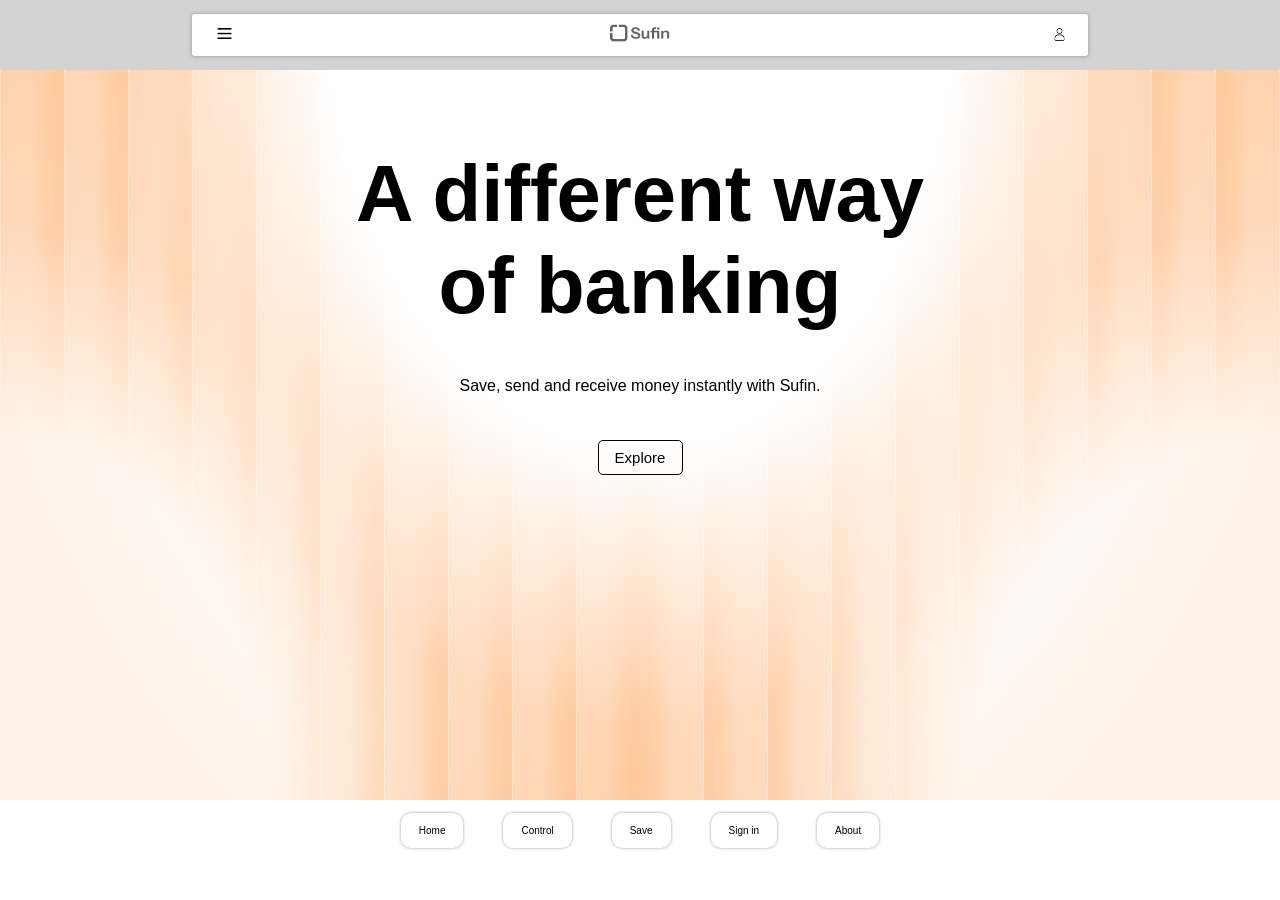
==== src/index.html @ 873b260a "hero -> index" ====
<!DOCTYPE html>
<html lang="en">
<head>
    <meta charset="UTF-8">
    <meta name="viewport" content="width=device-width, initial-scale=1.0">
    <title>Sufin</title>

    <!-- CSS Styles -->
    <!-- index CSS -->
    <link rel="stylesheet" href="./styles/index.css">
    <!-- General -->
    <link rel="stylesheet" href="./styles/general.css">
    <!-- text -->
    <link rel="stylesheet" href="./styles/text.css">
    <!-- Header -->
    <link rel="stylesheet" href="./styles/header.css">
    <!-- Footer -->
    <link rel="stylesheet" href="./styles/footer.css">

</head>
    <body>
        <header>
            <nav class="nav-container hero-header">
                <div class="menu">
                    <button class="hamb-icon-btn"><img class="hamb-icon" src="./static/images/icons/header/navigation_15032731.png" alt="Menu icon"></button>
                    <!-- Dropdown header -->
                    <div class="header-dropdown">
                        <button class="links-container redirect-controlPage">
                            <img src="./static/images/icons/header/control_11414565.png" alt="icon">
                            <div>Control</div>
                        </button>
                        <button class="links-container redirect-savePage">
                            <img src="./static/images/icons/header/piggy-bank_2543386.png" alt="icon">
                            <div>Save</div>
                        </button>
                        <!-- Buttons not available yet. -->
                        <!-- <button class="links-container redirect-securityPage">
                            <img src="./static/images/icons/header/secure_10108414.png" alt="icon">
                            <div>Security</div>
                        </button>
                        <button class="links-container redirect-purposePage">
                            <img src="./static/images/icons/header/target_413707.png" alt="icon">
                            <div>Purpose</div> 
                        </button> -->
                        <button class="links-container redirect-aboutPage">
                            <img src="./static/images/icons/header/sign_13604031.png" alt="icon">
                            <div>About</div>
                        </button>
                    </div>
                </div>
                <a href="./index.html"><img class="logo" src="./static/images/logo/Grey.png" alt="logo"></a>
                <div class="nav-bar">
                    <a href="./sign-in.html"><img class="sign-in-icon" src="./static/images/icons/header/user(1).png"></a>
                </div>
            </nav>
        </header>

        <section class="hero-container">
            <div class="hero-background-left"></div>
            <div class="hero-background-right"></div>
            <div class="hero-content">
                <div class="instrument-sans-semibold hero-title">A different way of banking</div>
                <p class="inter-medium hero-text">Save, send and receive money instantly with Sufin.</p>
                <button class="hero-btn inter-medium">Explore</button>
            </div>
        </section>

        <footer>
            <section class="footer footer-hero">
                <button class="footer-home">Home</button>
                <button class="footer-control">Control</button>
                <button class="footer-save">Save</button>
                <button class="footer-sign-in">Sign in</button>
                <button class="footer-about">About</button>
            </section>
        </footer>
        
        <!-- JavaScript -->
        <!-- Hero - (Explore button) -->
        <script src="./scripts/index.js"></script>
        <!-- Header - Dropdown -->
        <script src="./scripts/header.js"></script>
        <!-- Footer - Buttons -->
        <script src="./scripts/footer.js"></script>

    </body>
</html>
---- src/styles/index.css ----
.hero-container {
    height: 800px;
    width: 100%;
    position: relative;
}

.hero-background-left {
  left: 0;
  height: 100%;
  width: 50%;
  object-fit: cover;
  object-position: center 20%;
  position: absolute;
  z-index: 10;
  background: radial-gradient(700px 1000px at top right, white 45%, rgba(255, 215, 183, 0.1), rgba(255, 137, 41,0.1)) ,
  radial-gradient(600px 800px at bottom left, white 45%, rgba(255, 215, 183, 0.1), rgba(255, 137, 41,0.1)),
  repeating-linear-gradient(to right, rgb(255, 255, 255) 0% 0.03%,rgba(255, 137, 41, 0.28) 0.15%  4.5%, rgba(255, 137, 41, 0.4) 9% 10%);
}

.hero-background-right {
  right: 0;
  height: 100%;
  width: 50%;
  object-fit: cover;
  object-position: center 20%;
  position: absolute;
  z-index: 10;
  background: radial-gradient(700px 1000px at top left, white 45%, rgba(255, 215, 183, 0.1), rgba(255, 137, 41,0.1)),
  radial-gradient(700px 800px at bottom right, white 45%, rgba(255, 215, 183, 0.1), rgba(255, 137, 41,0.1)),
  repeating-linear-gradient(to left, rgb(255, 255, 255) 0% 0.03%,rgba(255, 137, 41, 0.28) 0.15%  4.5%, rgba(255, 137, 41, 0.4) 9% 10%);
}

.hero-content {
    position: relative;
    z-index: 95;
    width: 100%;
    height: 100%;
    display: flex;
    flex-direction: column;
    box-sizing: border-box;
    justify-content: flex-start;
    align-items: center;
}

.hero-title {
    margin-top: 150px;
    text-align: center;
    font-size: 84px;
    width: clamp(500px, 50vw,700px);
    color: rgb(0, 0, 0);
    margin-bottom: 45px;
}

@media screen and (min-width: 490px) and (max-width: 720px) {
  .hero-title {
    width: 430px;
  }
}

@media screen and (min-width: 394px) and (max-width: 490px) {
  .hero-title {
    width: 400px;
  }
}

@media screen and (min-width: 24.625rem) and (max-width: 87.5rem) {
  .hero-title {
    font-size: clamp(3rem, calc(3rem + (5.25 - 3) * ((100vw - 24.625rem)/(87.5 - 24.625))), 5.25rem);

    margin-top: clamp(130px, calc(130px + (150 - 130) * ((100vw - 360px) / (1400 - 360))), 150px);
  }
}

@media screen and (max-width: 394px) {
  .hero-title {
    width: 90%;
    font-size: 48px;
    margin-top: 130px;
  }
}


.hero-text {
    font-size: 1rem;
    color: black;
    width: 90%;
    margin-inline: 20px;
    text-align: center;
}

@media screen and (min-width: 330px) and (max-width: 1000px) {
  .hero-text {
    width: 300px;
  }
}

@media screen and (max-width: 330px) {
  .hero-text {
    width: 90%;
  }
}

.hero-btn {
    margin-top: 45px;
    border: none;
    background-color: transparent;
    padding: 8px 10px;
    width: 85px;
    border-radius: 5px;
    color: black;
    border: 1px solid black;
    transition: transform 0.15s;
}

.hero-btn:hover {
    transform: scale(1.1);
}
---- src/styles/general.css ----
/* GENERAL.CSS */


:root {
    /* Font-size for titles and text */
    /* Min and Max window's dimension/ */
    --min-v: 20rem;
    --max-v: 89.4rem;

    /* Titles */
    --min-title-size: 2rem;
    --max-title-size: 3.5rem;
    
    /* Paragraphs */
    --min-text-size: 1.1rem;
    --max-text-size: 1.25rem;

    /* Preferred value */
    --preferred-title-v: clamp(2rem, calc( 2rem + (3.5 - 2) * ((100vw - 20rem)/(89.4 - 20))), 3.5rem);
    --preferred-text-v: clamp(1.1rem, calc( 1.1rem + (1.25 - 1.1) * ((100vw - 20rem)/(89.4 - 20))), 1.25rem);

    /* Margin top */
    /* Min and Max margin's values */
    --min-margin-v: 3rem;
    --max-margin-v: 5rem;

    --margin-top-title: clamp(3rem, calc( 3rem + (5 - 3) * ((100vw - 20rem)/(89.4 - 20))), 5rem);
    --margin-bottom-text: clamp(2.1875rem, calc( 2.1875rem + (4.375 - 2.1875) * ((100vw - 20rem)/(89.4 - 20))), 4.375rem);
}


* {
    margin: 0;
    padding: 0;
}

button {
    font-size: 15px;
}
---- src/styles/text.css ----
/* Fonts */

/* Instrument Sans */

.instrument-sans-semibold {
  font-family: "Instrument Sans", sans-serif;
  font-optical-sizing: auto;
  font-weight: 600;
  font-style: normal;
  font-variation-settings: "wdth" 100;
}

/* Inter */

.inter-medium {
  font-family: "Inter", sans-serif;
  font-optical-sizing: auto;
  font-weight: 450;
  font-style: normal;
}

.inter-normal {
  font-family: "Inter", sans-serif;
  font-optical-sizing: auto;
  font-weight: 400;
  font-style: normal;
}

/* text */

h1 {
    font-family: instrument Sans, arial;
    font-size: 70px;
}

p {
    font-family: inter, arial;
    font-size: 18px;
}

h2 {
    font-family: inter, arial;
    font-size: 15px;
}

.title-desktop {
 font-size: 70px;
}
---- src/styles/header.css ----
header {
    background-color: lightgray;
    height: 70px;
    position: fixed;
    top: 0;
    left: 0;
    right: 0;
    display: flex;
    justify-content: center;
    align-items: center;
    z-index: 100;
}

.nav-container {
    width: 70%;
    height: 60%;
    background-color: white;
    border-radius: 3px;
    display: flex;
    justify-content: center;
    align-items: center;
    padding: 0px 20px;
    box-sizing: border-box;
}

.hero-header {
    box-shadow: 0px 0px 4px rgba(0, 0, 0, 0.3);
}

.menu {
    flex: 1;
    position: relative;
}

.hamb-icon {
    height: 25px;
    width: 25px;
    object-fit: cover;
    cursor: pointer;
    background-color: none;
}

.hamb-icon-btn {
    border: none;
    background-color: transparent;
}

.header-dropdown {
    background-color: white;
    display: none;
    box-sizing: border-box;
    flex-direction: column;
    position: absolute;
    bottom: -80px;
    left: 5px;
    border-radius: 4px;
    box-shadow: 0px 0px 7px rgba(0, 0, 0, 0.3);
    padding: 5px;
}

header button {
    font-family: instrument sans, arial; 
    font-size: 10.5px;
    border: none;
    background-color: transparent;
    color: rgb(56, 56, 56);
}

button div {
    margin-left: 2px;
}

.links-container img {
    height: 13px;
    width: 13px;
    object-fit: cover;
    vertical-align: top;
    margin-right: 6px;
}

.sign-in-icon {
    height: 17px;
    width: 17px;
    object-fit: cover;
    vertical-align: top;
}

.links-container {
    border-radius: 4px;
    padding-left: 8px;
    padding-block: 6px;
    padding-right: 20px;
    display: flex;
    align-items: center;
}

.links-container * {
    pointer-events: none;
}

.links-container:hover {
    background-color: rgb(225, 225, 225);
}

.logo {
    height: 40px;
    width: 60px;
    object-fit: contain;
    margin: 0px 20px;
}

.nav-bar {
    height: 20px;
    flex: 1;
    display: inline-flex;
    justify-content: flex-end;
    align-items: center;
}

.nav-bar *:hover {
    text-decoration: underline;
}
---- src/styles/footer.css ----
body {
    min-height: 100dvh;
    display: flex;
    flex-direction: column;
    align-items: center;
}

footer {
    display: flex;
    justify-content: center;
    height: 50px;
    align-items: center;
    width: 100%;
}

.footer {
    display: flex;
    height: 90%;
    width: 100%;
    background-color: transparent;
    justify-content: center;
    font-family: inter arial;
    align-items: center;
    box-sizing: border-box;
    padding-inline: 10px;
    flex-wrap: wrap;
}

.footer button {
    background-color: transparent;
    font-family: inter, arial;
    font-size: 10px;
    display: flex;
    align-items: center;
    justify-content: center;
    padding: 12px 18px;
    text-align: center;
    box-shadow: 0 0 3px rgba(0, 0, 0, 0.4);
    color: rgb(0, 0, 0);
    border: none;
    margin-inline: 20px;
    border-radius: 10px;
    transition: 
    margin-inline,
    padding-inline,
     0.15s;
    margin-block: 10px;
}


footer *:not(.footer):hover {
    margin-inline: 14px;
    padding-inline: 24px;
    box-shadow: 0 0 6px rgba(0, 0, 0, 0.1);
}
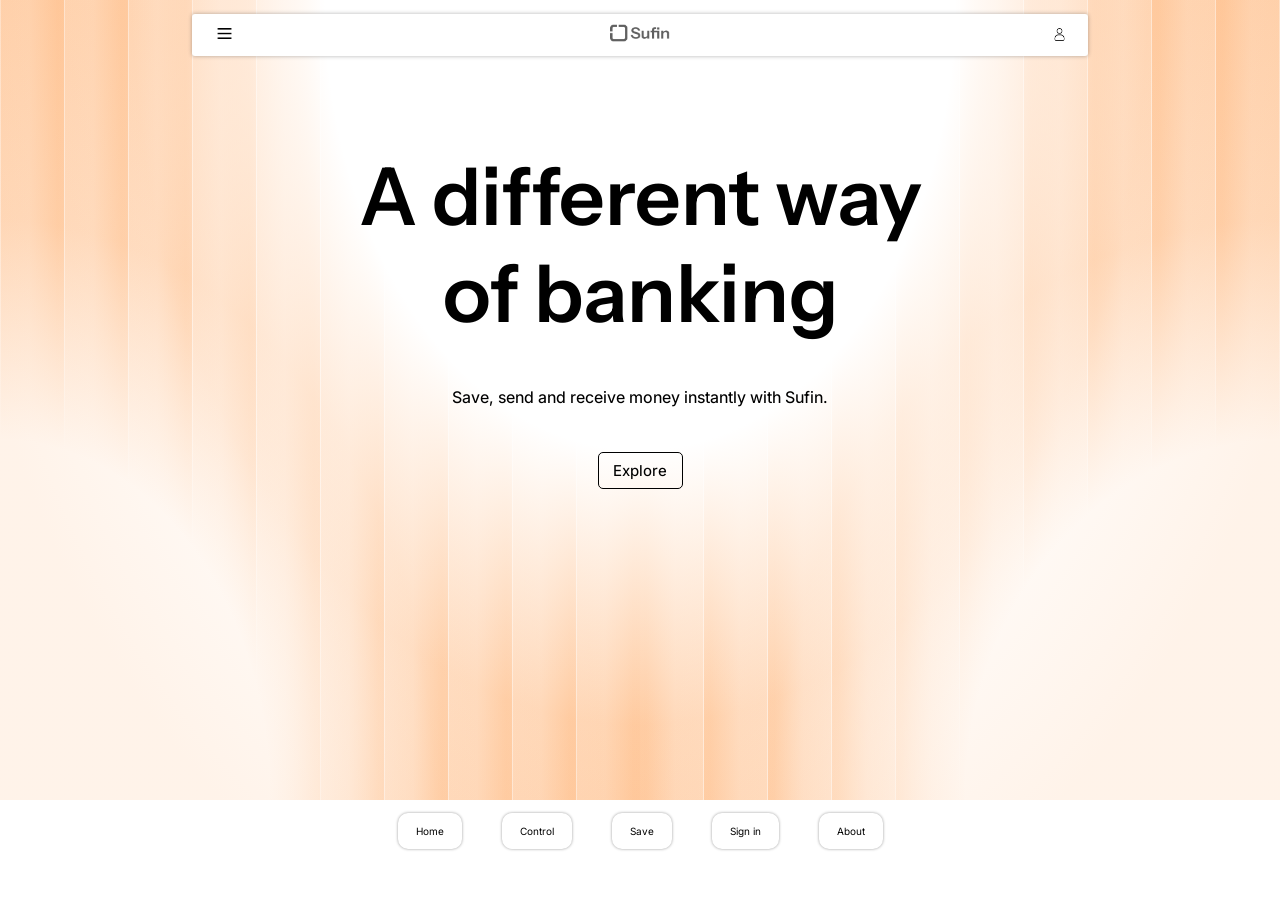
==== commit eeccece9: "Done!" ====
--- a/src/index.html
+++ b/src/index.html
@@ -16,6 +16,13 @@
     <link rel="stylesheet" href="./styles/header.css">
     <!-- Footer -->
     <link rel="stylesheet" href="./styles/footer.css">
+    <!-- Flavicon -->
+    <link rel="icon" type="image/png" href="./static/images/icons/Flavicon.png">
+
+    <!-- Fonts -->
+    <link rel="preconnect" href="https://fonts.googleapis.com">
+    <link rel="preconnect" href="https://fonts.gstatic.com" crossorigin>
+    <link href="https://fonts.googleapis.com/css2?family=Instrument+Sans:ital,wght@0,400..700;1,400..700&family=Inter:ital,opsz,wght@0,14..32,100..900;1,14..32,100..900&family=Roboto:ital,wght@0,100..900;1,100..900&family=Source+Sans+3:ital,wght@0,200..900;1,200..900&display=swap" rel="stylesheet">
 
 </head>
     <body>
@@ -27,35 +34,35 @@
                     <div class="header-dropdown">
                         <button class="links-container redirect-controlPage">
                             <img src="./static/images/icons/header/control_11414565.png" alt="icon">
-                            <div>Control</div>
+                            Control
                         </button>
                         <button class="links-container redirect-savePage">
                             <img src="./static/images/icons/header/piggy-bank_2543386.png" alt="icon">
-                            <div>Save</div>
+                            Save
                         </button>
                         <!-- Buttons not available yet. -->
                         <!-- <button class="links-container redirect-securityPage">
                             <img src="./static/images/icons/header/secure_10108414.png" alt="icon">
-                            <div>Security</div>
+                            Security
                         </button>
                         <button class="links-container redirect-purposePage">
                             <img src="./static/images/icons/header/target_413707.png" alt="icon">
-                            <div>Purpose</div> 
+                            Purpose 
                         </button> -->
                         <button class="links-container redirect-aboutPage">
                             <img src="./static/images/icons/header/sign_13604031.png" alt="icon">
-                            <div>About</div>
+                            About
                         </button>
                     </div>
                 </div>
                 <a href="./index.html"><img class="logo" src="./static/images/logo/Grey.png" alt="logo"></a>
                 <div class="nav-bar">
-                    <a href="./sign-in.html"><img class="sign-in-icon" src="./static/images/icons/header/user(1).png"></a>
+                    <a href="./sign-in.html"><img class="sign-in-icon" src="./static/images/icons/header/user(1).png" alt="Sign-in icon"></a>
                 </div>
             </nav>
         </header>
 
-        <section class="hero-container">
+        <main class="hero-container">
             <div class="hero-background-left"></div>
             <div class="hero-background-right"></div>
             <div class="hero-content">
@@ -63,16 +70,16 @@
                 <p class="inter-medium hero-text">Save, send and receive money instantly with Sufin.</p>
                 <button class="hero-btn inter-medium">Explore</button>
             </div>
-        </section>
+        </main>
 
         <footer>
-            <section class="footer footer-hero">
+            <div class="footer footer-hero">
                 <button class="footer-home">Home</button>
                 <button class="footer-control">Control</button>
                 <button class="footer-save">Save</button>
                 <button class="footer-sign-in">Sign in</button>
                 <button class="footer-about">About</button>
-            </section>
+            </div>
         </footer>
         
         <!-- JavaScript -->
--- a/src/styles/text.css
+++ b/src/styles/text.css
@@ -3,8 +3,7 @@
 /* Instrument Sans */
 
 .instrument-sans-semibold {
-  font-family: "Instrument Sans", sans-serif;
-  font-optical-sizing: auto;
+  font-family: 'Instrument Sans';
   font-weight: 600;
   font-style: normal;
   font-variation-settings: "wdth" 100;
@@ -13,33 +12,30 @@
 /* Inter */
 
 .inter-medium {
-  font-family: "Inter", sans-serif;
-  font-optical-sizing: auto;
+  font-family: 'Inter';
   font-weight: 450;
   font-style: normal;
 }
 
 .inter-normal {
-  font-family: "Inter", sans-serif;
-  font-optical-sizing: auto;
-  font-weight: 400;
+  font-family: 'Inter';
   font-style: normal;
 }
 
 /* text */
 
 h1 {
-    font-family: instrument Sans, arial;
+    font-family: 'Instrument Sans', arial;
     font-size: 70px;
 }
 
 p {
-    font-family: inter, arial;
+    font-family: 'Inter', arial;
     font-size: 18px;
 }
 
 h2 {
-    font-family: inter, arial;
+    font-family: 'Inter', arial;
     font-size: 15px;
 }
 
--- a/src/styles/header.css
+++ b/src/styles/header.css
@@ -37,7 +37,7 @@
     width: 25px;
     object-fit: cover;
     cursor: pointer;
-    background-color: none;
+    background-color: transparent;
 }
 
 .hamb-icon-btn {
@@ -59,7 +59,7 @@
 }
 
 header button {
-    font-family: instrument sans, arial; 
+    font-family: 'Instrument Sans'; 
     font-size: 10.5px;
     border: none;
     background-color: transparent;
--- a/src/styles/footer.css
+++ b/src/styles/footer.css
@@ -19,7 +19,7 @@
     width: 100%;
     background-color: transparent;
     justify-content: center;
-    font-family: inter arial;
+    font-family: "inter, arial";
     align-items: center;
     box-sizing: border-box;
     padding-inline: 10px;
